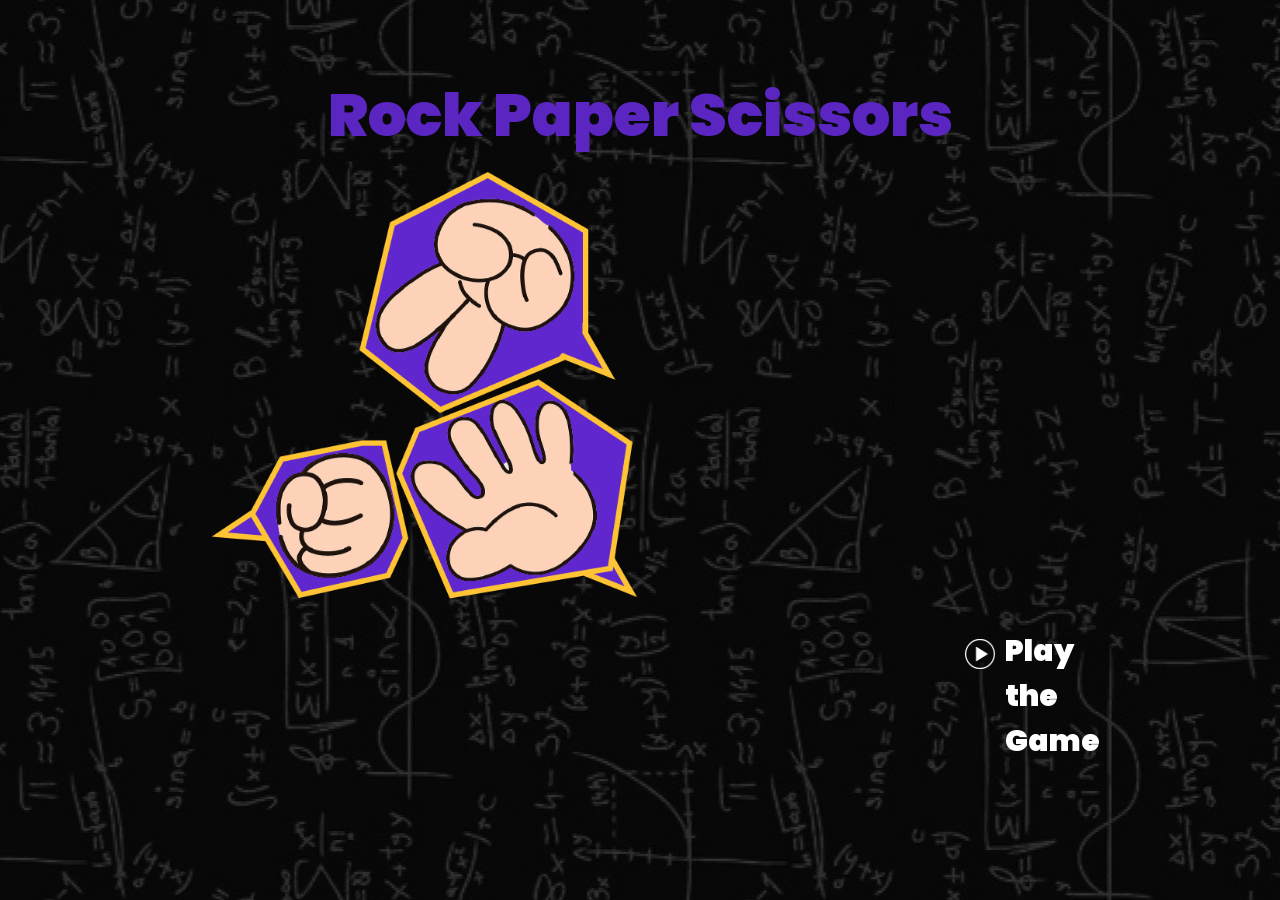
==== index.html @ 39ef9b23 "Add files via upload" ====
<!DOCTYPE html>
<html lang="en">
  <head>
    <meta charset="UTF-8" />
    <meta name="viewport" content="width=device-width, initial-scale=1.0" />
    <title>Rock paper scissors</title>
    <link rel="stylesheet" href="Style.css" />
  </head>
  <body>
    <header><h1>Rock Paper Scissors</h1></header>
    <div class="image"><img src="assets/game-image.png" alt="logo" /></div>
    <div class="play-button">
      <img src="assets/play-button.png" alt="play" />Play the Game
    </div>
    <script src="Script.js"></script>
  </body>
</html>
---- Style.css ----
@import url("https://fonts.googleapis.com/css2?family=Poppins:wght@300;400&display=swap");
* {
  font-family: "Poppins", sans-serif;
  margin: 0;
  padding: 0;
}
body {
  background: url(assets/bg.png) no-repeat center center fixed;
}
h1 {
  padding-top: 70px;
  text-align: center;
  font-size: 60px;
  color: rgb(90, 37, 192);
  font-weight: 900;
}
img[alt="logo"] {
  padding-top: 12px;
  padding-left: 205px;
  height: 450px;
  width: 450px;
}
.play-button {
  display: flex;
  justify-content: flex-end;
  color: white;
  font-size: 30px;
  font-weight: 900;
  padding-left: 1100px;
  padding-right: 200px;
  cursor: pointer;
}
img[alt*="play"] {
  bottom: 3px;
  width: 30px;
  height: 30px;
  padding-top: 10px;
  padding-left: 100px;
  padding-right: 10px;
}
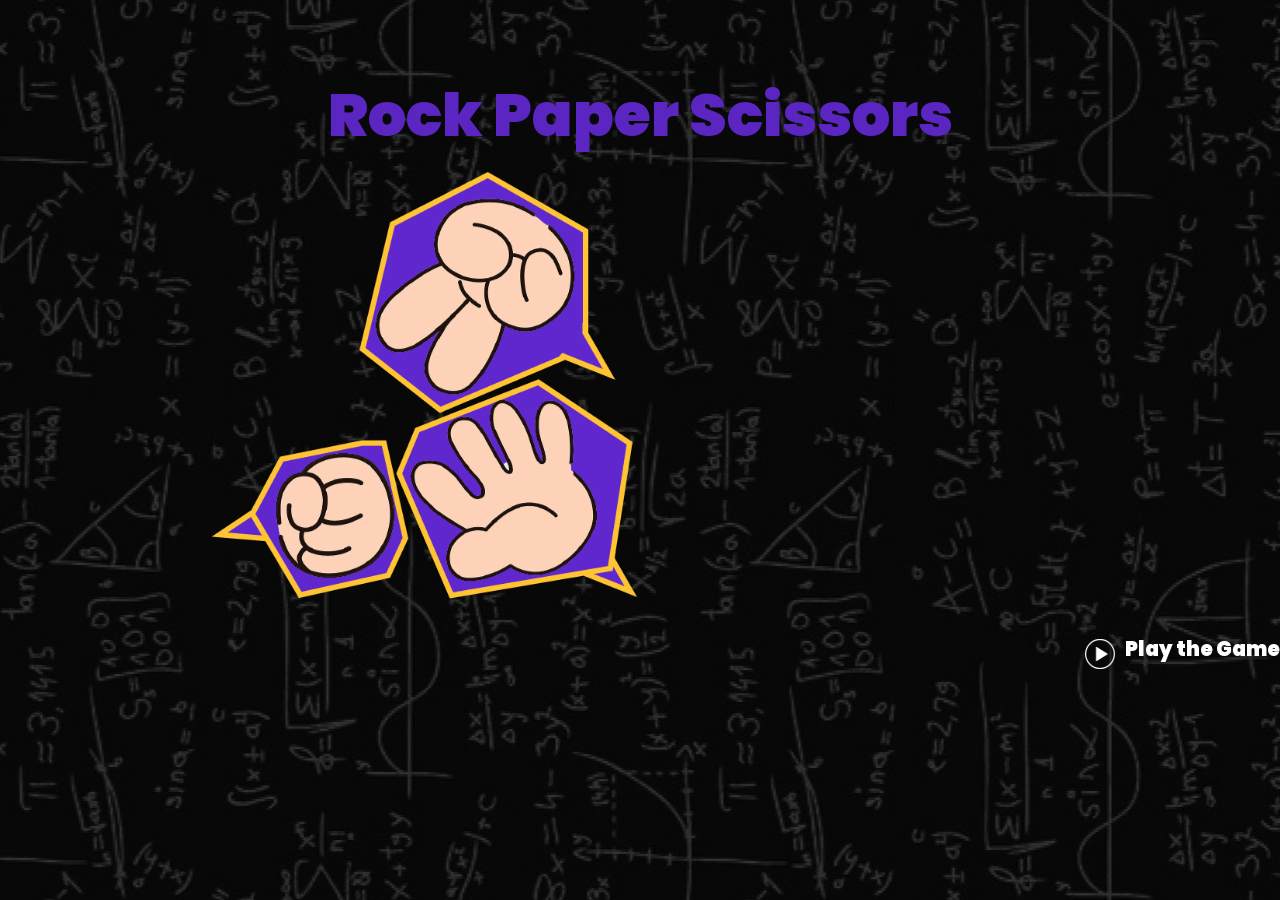
==== commit d475218f: "Add files via upload" ====
--- a/index.html
+++ b/index.html
@@ -3,15 +3,15 @@
   <head>
     <meta charset="UTF-8" />
     <meta name="viewport" content="width=device-width, initial-scale=1.0" />
-    <title>Rock paper scissors</title>
-    <link rel="stylesheet" href="Style.css" />
+    <title>Rock Paper Scissors</title>
+    <link rel="stylesheet" href="index.css" />
   </head>
   <body>
     <header><h1>Rock Paper Scissors</h1></header>
-    <div class="image"><img src="assets/game-image.png" alt="logo" /></div>
+    <div class="game-logo"><img src="assets/game-image.png" alt="logo" /></div>
     <div class="play-button">
-      <img src="assets/play-button.png" alt="play" />Play the Game
+      <img src="assets/play-button.png" alt="play" /><span>Play the Game</span>
     </div>
-    <script src="Script.js"></script>
+    <script src="index.js"></script>
   </body>
-</html>+</html>
--- a/index.css
+++ b/index.css
@@ -0,0 +1,39 @@
+@import url("https://fonts.googleapis.com/css2?family=Poppins:wght@300;400&display=swap");
+* {
+  font-family: "Poppins", sans-serif;
+  margin: 0;
+  padding: 0;
+}
+body {
+  background: url(assets/bg.png) no-repeat center center fixed;
+}
+h1 {
+  padding-top: 70px;
+  text-align: center;
+  font-size: 60px;
+  color: rgb(90, 37, 192);
+  font-weight: 900;
+}
+img[alt="logo"] {
+  padding-top: 12px;
+  padding-left: 205px;
+  height: 450px;
+  width: 450px;
+}
+.play-button {
+  display: flex;
+  justify-content: flex-end;
+  align-items: center;
+  color: white;
+  font-size: 20px;
+  font-weight: 900;
+  cursor: pointer;
+}
+img[alt*="play"] {
+  bottom: 3px;
+  width: 30px;
+  height: 30px;
+  padding-top: 10px;
+  padding-left: 100px;
+  padding-right: 10px;
+}
